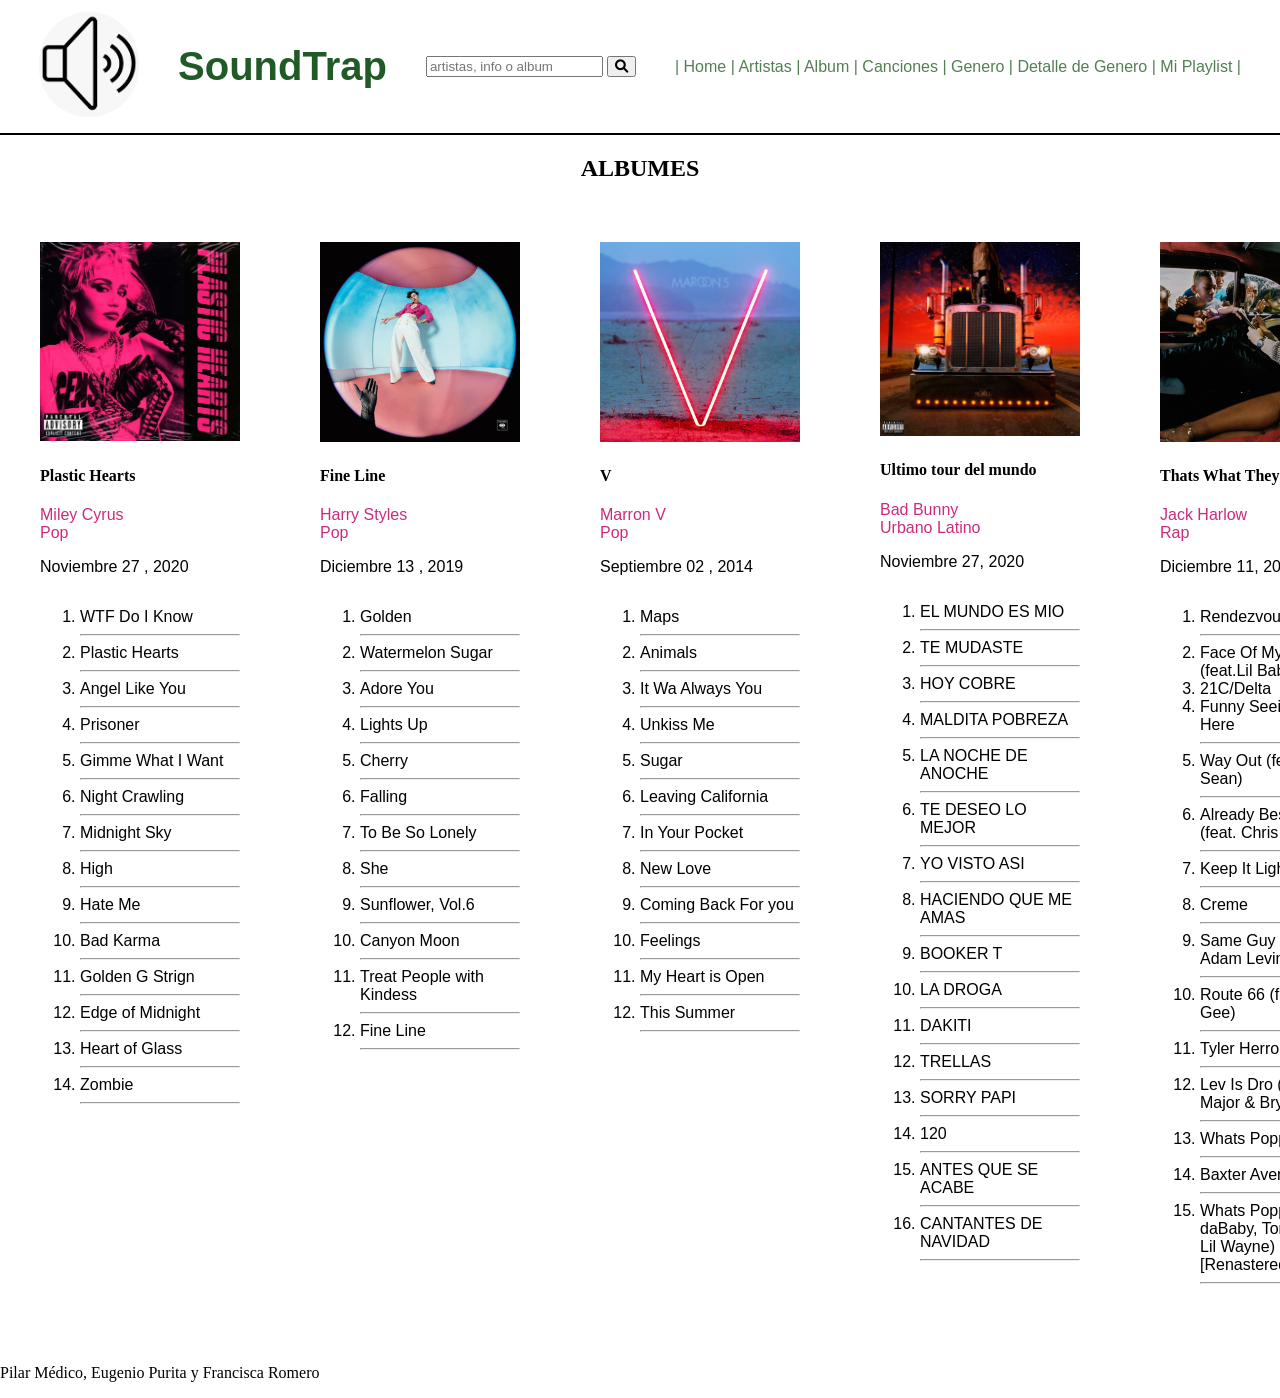
==== album.html @ 4c7ed257 "home y album" ====
<!DOCTYPE html>
<html lang="en">
<head>
    <meta charset="UTF-8">
    <meta http-equiv="X-UA-Compatible" content="IE=edge">
    <meta name="viewport" content="width=device-width, initial-scale=1.0">
    <title>Album</title>
    <link rel="stylesheet" href="./css/style.css">
    <link rel="stylesheet" href="https://cdnjs.cloudflare.com/ajax/libs/font-awesome/6.0.0/css/all.min.css">
  
</head>
<body>
    <header class="headerpadre">
        <div>
            <img src="./css/img/sound logo.png" alt="logo" class="logo">
        </div>
        <h1 class="nombrepag">SoundTrap</h1>
        <div>
            <form action="./track.html" method="get">
                <input type="text" name="busqueda" id="busqueda" placeholder="artistas, info o album">
                <button><i class="fa-solid fa-magnifying-glass"></i></button>
            </form>
        </div>
         
     <nav class="navegacion">
            <a class="navegacion" href="./home.html"> | Home |</a> 
            <a class="navegacion" href="./artist.html">Artistas |</a> 
            <a class="navegacion" href="./album.html">Album |</a> 
            <a class="navegacion" href="./canciones.html">Canciones |</a> 
            <a class="navegacion" href="./genero.html">Genero |</a> 
            <a class="navegacion" href="./detalle-genero.html"> Detalle de Genero |</a>
            <a class="navegacion" href="./playlist.html">Mi Playlist |</a> 
        </nav>
            
    </header>
    <main>
        <div>
            <h2 class="titulo">ALBUMES</h2>
          </div>
       
          <section class="cajaPadre3">
               <article class="Albumes">
                   <a href="./album.html">
                     <img class="top2" src="./css/img/miley-rosa.jpg" alt="">  
                   </a>
                   <h4>Plastic Hearts</h4>
                   <a class="link1" href="./artist.html">Miley Cyrus</a>
                   <a class="link1" href="./genero.html">Pop</a>
                   <p class="letra"> Noviembre 27 , 2020</p>
                   <ol class="letra">
                       <li>WTF Do I Know</li>
                     <hr>
                       <li>Plastic Hearts</li>
                       <hr>
                       <li>Angel Like You</li>
                       <hr>
                       <li>Prisoner</li>
                       <hr>
                       <li>Gimme What I Want</li>
                       <hr>
                       <li>Night Crawling</li>
                       <hr>
                        <li>Midnight Sky</li>
                        <hr>
                        <li>High</li>
                        <hr>
                        <li>Hate Me</li>
                        <hr>
                        <li>Bad Karma</li>
                        <hr>
                        <li>Golden G Strign</li>
                        <hr>
                        <li>Edge of Midnight</li>
                        <hr>
                        <li>Heart of Glass</li>
                        <hr>
                        <li>Zombie</li>
                        <hr>
                   </ol>
               </article>
       
               <article class="Albumes">
                   <a href="./album.html">
                      <img class="top2" src="./css/img/caef2c50-f134-4680-9f92-c6c66817ad62.jpg" alt=""> 
                   </a>
                   <h4>Fine Line</h4>
                   <a class="link1" href="./artist.html">Harry Styles</a>
                   <a class="link1" href="./genero.html">Pop</a>
                   <p class="letra"> Diciembre 13 , 2019</p>
                   <ol class="letra">
                       <li>Golden</li>
                       <hr>
                       <li>Watermelon Sugar</li>
                       <hr>
                       <li>Adore You</li>
                       <hr>
                       <li>Lights Up</li>
                       <hr>
                       <li>Cherry</li>
                       <hr>
                       <li>Falling</li>
                       <hr>
                       <li>To Be So Lonely</li>
                       <hr>
                       <li>She</li>
                       <hr>
                       <li>Sunflower, Vol.6</li>
                       <hr>
                       <li>Canyon Moon</li>
                       <hr>
                       <li>Treat People with Kindess</li>
                       <hr>
                       <li>Fine Line</li>
                       <hr>
                   </ol>
               </article>
       
               <article class="Albumes">
                   <a href="./album.html">
                        <img class="top2" src="./css/img/PHOTO-2022-04-14-16-09-45.jpg" alt="">
                   </a>
                   <h4>V</h4>
                   <a class="link1" href="./artist.html">Marron V</a>
                   <a class="link1" href="./genero.html">Pop</a>
                   <p class="letra"> Septiembre 02 , 2014</p>
                   <ol class="letra">
                       <li>Maps</li>
                       <hr>
                       <li>Animals</li>
                       <hr>
                       <li>It Wa Always You</li>
                       <hr>
                       <li>Unkiss Me</li>
                       <hr>
                       <li>Sugar</li>
                       <hr>
                       <li>Leaving California</li>
                       <hr>
                       <li>In Your Pocket</li>
                       <hr>
                       <li>New Love</li>
                       <hr>
                       <li>Coming Back For you</li>
                       <hr>
                       <li>Feelings</li>
                       <hr>
                       <li>My Heart is Open</li>
                       <hr>
                       <li>This Summer</li>
                       <hr>
                   </ol>
               </article>
       
               <article class="Albumes">
                   <a href="./album.html">
                       <img  class="top2" src="./css/img/PHOTO-2022-04-14-16-10-49.jpg" alt="">
                   </a>
                   <h4>Ultimo tour del mundo</h4>
                   <a class="link1" href="./artist.html">Bad Bunny</a>
                   <a class="link1" href="./genero.html">Urbano Latino</a>
                   <p class="letra"> Noviembre 27, 2020</p>
                   <ol class="letra">
                       <li>EL MUNDO ES MIO</li>
                       <hr>
                       <li>TE MUDASTE</li>
                       <hr>
                       <li>HOY COBRE</li>
                       <hr>
                       <li>MALDITA POBREZA</li>
                       <hr>
                       <li>LA NOCHE DE ANOCHE</li>
                       <hr>
                       <li>TE DESEO LO MEJOR</li>
                       <hr>
                       <li>YO VISTO ASI</li>
                       <hr>
                       <li>HACIENDO QUE ME AMAS</li>
                       <hr>
                       <li>BOOKER T</li>
                       <hr>
                       <li>LA DROGA</li>
                       <hr>
                       <li>DAKITI</li>
                       <hr>
                       <li>TRELLAS</li>
                       <hr>
                       <li>SORRY PAPI</li>
                       <hr>
                       <li>120</li>
                       <hr>
                       <li>ANTES QUE SE ACABE</li>
                       <hr>
                       <li>CANTANTES DE NAVIDAD</li>
                       <hr>
                   </ol>
               </article>
       
               <article class="Albumes">
                   <a href="./album.html">
                        <img class="top2" src="./css/img/PHOTO-2022-04-14-16-12-38.jpg" alt="">
                   </a>
                   <h4>Thats What They All Say</h4>
                   <a class="link1" href="./artist.html">Jack Harlow</a>
                   <a class="link1" href="./genero.html">Rap</a>
                   <p class="letra"> Diciembre 11, 2020</p>
                   <ol class="letra">
                       <li>Rendezvous </li>
                       <hr>
                       <li>Face Of My City (feat.Lil Baby)
                    </li>
                       <li>21C/Delta
                    </li>
                       <li>Funny Seeing You Here</li>
                       <hr>
                       <li>Way Out (feat. Big Sean)</li>
                       <hr>
                       <li>Already Best Friend (feat. Chris Brown)</li>
                       <hr>
                       <li>Keep It Light</li>
                       <hr>
                       <li>Creme</li>
                       <hr>
                       <li> Same Guy (feat. Adam Levine)</li>
                       <hr>
                       <li>Route 66 (feat. EST Gee)</li>
                       <hr>
                       <li>Tyler Herro</li>
                       <hr>
                       <li>Lev Is Dro (feat. Static Major & Bryson Tiller)</li>
                       <hr>
                       <li>Whats Poppin</li>
                       <hr>
                       <li>Baxter Avenue</li>
                       <hr>
                       <li>Whats Poppin (feat. daBaby, Tory Lanez & Lil Wayne) [Renastered]</li>
                       <hr>
                   </ol>
               </article>
          </section>
    </main>
    <footer>
        <p> Pilar Médico, Eugenio Purita y Francisca Romero</p>
    </footer>
</body>
</html>
---- css/style.css ----
*{box-sizing: border-box;}
body{
    margin: 0;
    background-color: rgb(255, 255, 255);
}
.navegacion{
    color: rgb(84, 126, 84);
    font-family: 'Ubuntu', sans-serif;
    text-decoration: none;
}

.logo{
    width: 100px;
    border-radius: 100px;
}
.headerpadre{
    height: 15vh;
    border-bottom: 2px solid black;
    display: flex;
    align-items: center;
    justify-content: space-evenly;
}
.nombrepag{
    color: rgb(31, 90, 39) ;
    font-size: 40px;
    background-position: right center;
    font-family: 'Ubuntu', sans-serif;
}
.division{
    color: black;
    text-decoration: none;
    font-family: 'Varela Round', sans-serif;
    font-size: 25px;
    display: flex;
    justify-content: center;
    space
}

.cajaPadre1{
    display: flex;
}

.top{
    display: flex;
    flex-direction: column;
    padding: 10px;
    margin: 30px;
}

.top1{
    width: 400px;
}

.cajaPadre2{
    display: flex;
}

.Artistas{
    display: flex;
    flex-direction: column;
    padding: 10px;
    margin: 30px;
}

.top2{
    width: 200px;
}

.titulo{
   text-align: center;
}

.v{
    width: 200px;
    height: 199px;
}

.cajaPadre3{
    display: flex;
}

.Albumes{
    display: flex;
    flex-direction: column;
    padding: 10px;
    margin: 30px;  
}

.cajaPadre4{
    display: flex;
    
}

.Canciones{
    display: flex;
    flex-direction: column;
    padding: 10px;
    margin: 30px;  
    width: 220px;
    height: 220px;
}

.letra{
    font-family:'Ubuntu', sans-serif ;
}
.link1{
    font-family:'Ubuntu', sans-serif ;
    text-decoration: none;
    color: rgb(203, 44, 126);
}
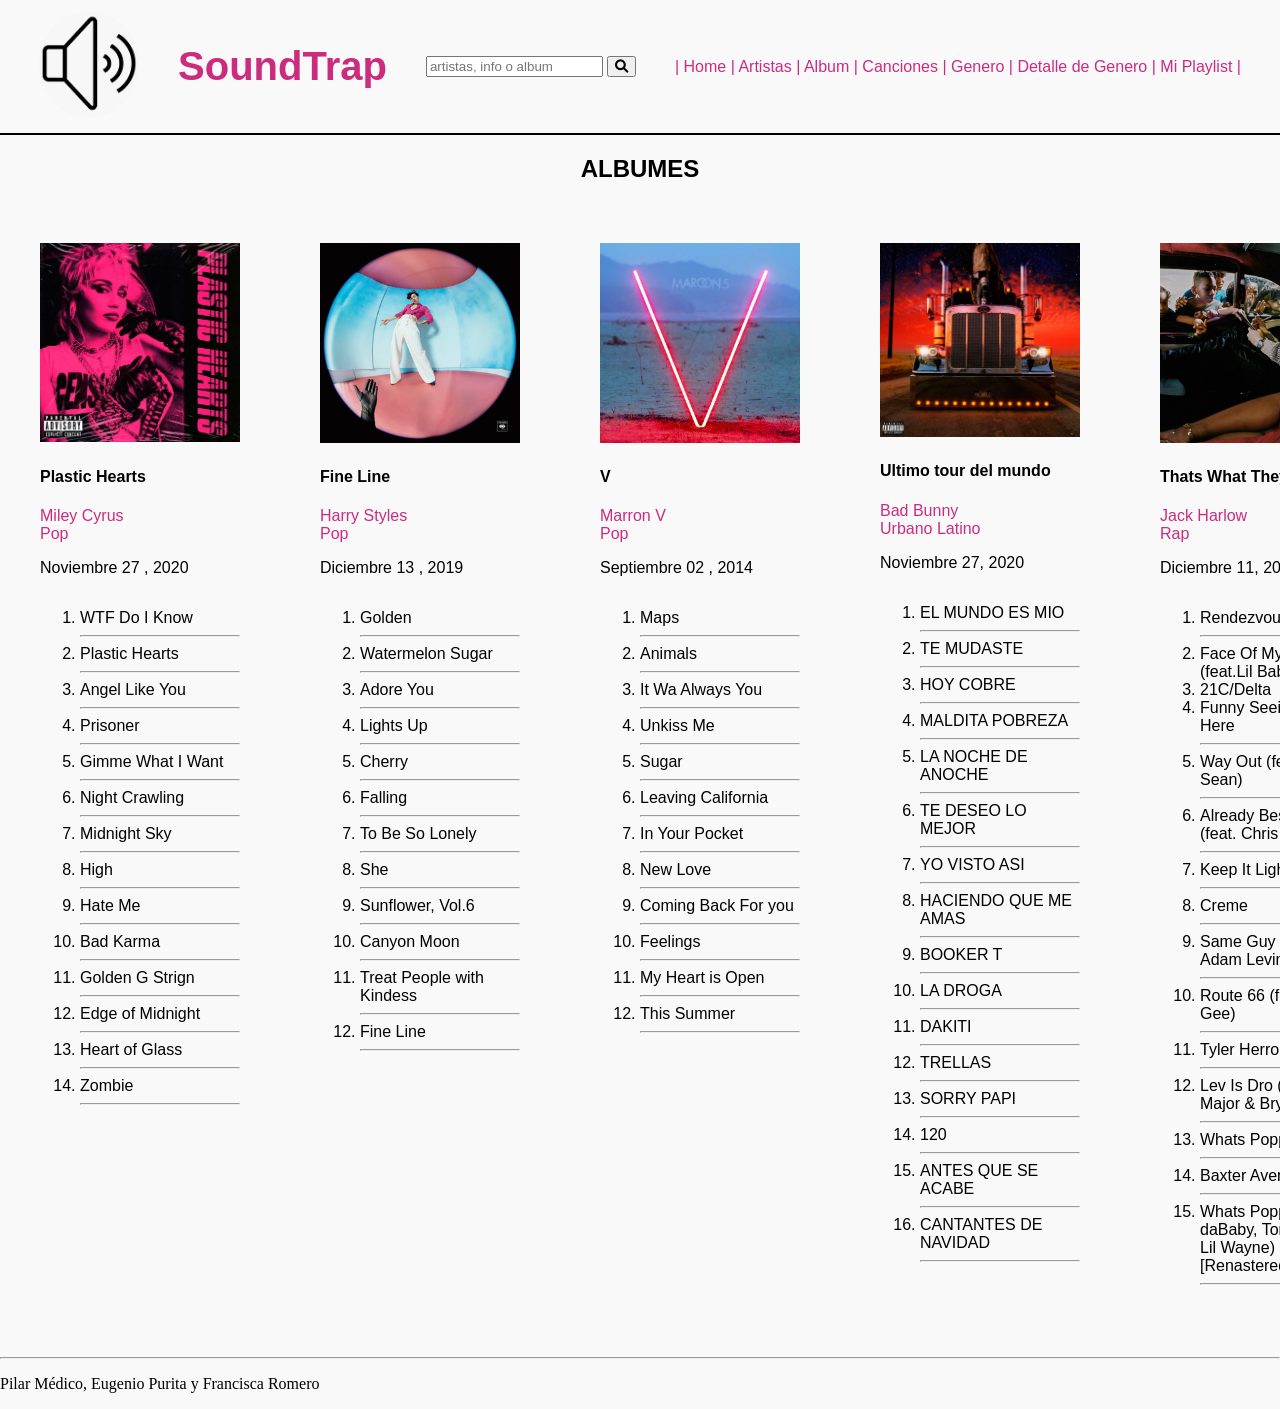
==== commit 85813e27: "cambio en detalle y genero y footer" ====
--- a/album.html
+++ b/album.html
@@ -43,7 +43,7 @@
                    <a href="./album.html">
                      <img class="top2" src="./css/img/miley-rosa.jpg" alt="">  
                    </a>
-                   <h4>Plastic Hearts</h4>
+                   <h4 class="letra">Plastic Hearts</h4>
                    <a class="link1" href="./artist.html">Miley Cyrus</a>
                    <a class="link1" href="./genero.html">Pop</a>
                    <p class="letra"> Noviembre 27 , 2020</p>
@@ -83,7 +83,7 @@
                    <a href="./album.html">
                       <img class="top2" src="./css/img/caef2c50-f134-4680-9f92-c6c66817ad62.jpg" alt=""> 
                    </a>
-                   <h4>Fine Line</h4>
+                   <h4 class="letra">Fine Line</h4>
                    <a class="link1" href="./artist.html">Harry Styles</a>
                    <a class="link1" href="./genero.html">Pop</a>
                    <p class="letra"> Diciembre 13 , 2019</p>
@@ -119,7 +119,7 @@
                    <a href="./album.html">
                         <img class="top2" src="./css/img/PHOTO-2022-04-14-16-09-45.jpg" alt="">
                    </a>
-                   <h4>V</h4>
+                   <h4 class="letra">V</h4>
                    <a class="link1" href="./artist.html">Marron V</a>
                    <a class="link1" href="./genero.html">Pop</a>
                    <p class="letra"> Septiembre 02 , 2014</p>
@@ -155,7 +155,7 @@
                    <a href="./album.html">
                        <img  class="top2" src="./css/img/PHOTO-2022-04-14-16-10-49.jpg" alt="">
                    </a>
-                   <h4>Ultimo tour del mundo</h4>
+                   <h4 class="letra">Ultimo tour del mundo</h4>
                    <a class="link1" href="./artist.html">Bad Bunny</a>
                    <a class="link1" href="./genero.html">Urbano Latino</a>
                    <p class="letra"> Noviembre 27, 2020</p>
@@ -199,7 +199,7 @@
                    <a href="./album.html">
                         <img class="top2" src="./css/img/PHOTO-2022-04-14-16-12-38.jpg" alt="">
                    </a>
-                   <h4>Thats What They All Say</h4>
+                   <h4 class="letra">Thats What They All Say</h4>
                    <a class="link1" href="./artist.html">Jack Harlow</a>
                    <a class="link1" href="./genero.html">Rap</a>
                    <p class="letra"> Diciembre 11, 2020</p>
@@ -239,6 +239,7 @@
           </section>
     </main>
     <footer>
+        <hr>
         <p> Pilar Médico, Eugenio Purita y Francisca Romero</p>
     </footer>
 </body>
--- a/css/style.css
+++ b/css/style.css
@@ -1,10 +1,10 @@
 *{box-sizing: border-box;}
 body{
     margin: 0;
-    background-color: rgb(255, 255, 255);
+    background-color: rgb(249, 249, 249);
 }
 .navegacion{
-    color: rgb(84, 126, 84);
+    color: rgb(203, 44, 126);;
     font-family: 'Ubuntu', sans-serif;
     text-decoration: none;
 }
@@ -21,7 +21,7 @@
     justify-content: space-evenly;
 }
 .nombrepag{
-    color: rgb(31, 90, 39) ;
+    color: rgb(203, 44, 126);;
     font-size: 40px;
     background-position: right center;
     font-family: 'Ubuntu', sans-serif;
@@ -68,6 +68,7 @@
 
 .titulo{
    text-align: center;
+   font-family:'Ubuntu', sans-serif ;
 }
 
 .v{
@@ -109,6 +110,35 @@
     color: rgb(203, 44, 126);
 }
 
+.linkplaylist{
+    text-decoration: none;
+    font-family:'Ubuntu', sans-serif ; 
+    color: rgb(203, 44, 126);
+}
+
+.genero{
+    justify-content: space-evenly;
+}
+
+.generoJ{
+    justify-content: center;
+}
+
+.infoparrafo{
+    display: flex;
+}
+ 
+.parrafo{
+    display: flex;
+    flex-direction: column;
+    padding: 20px;
+    font-family:'Ubuntu', sans-serif ; 
+    margin: 30px;
+}
+.info{
+    background-color: rgb(246, 198, 230);
+    padding: 10px;
+}
 
 
 
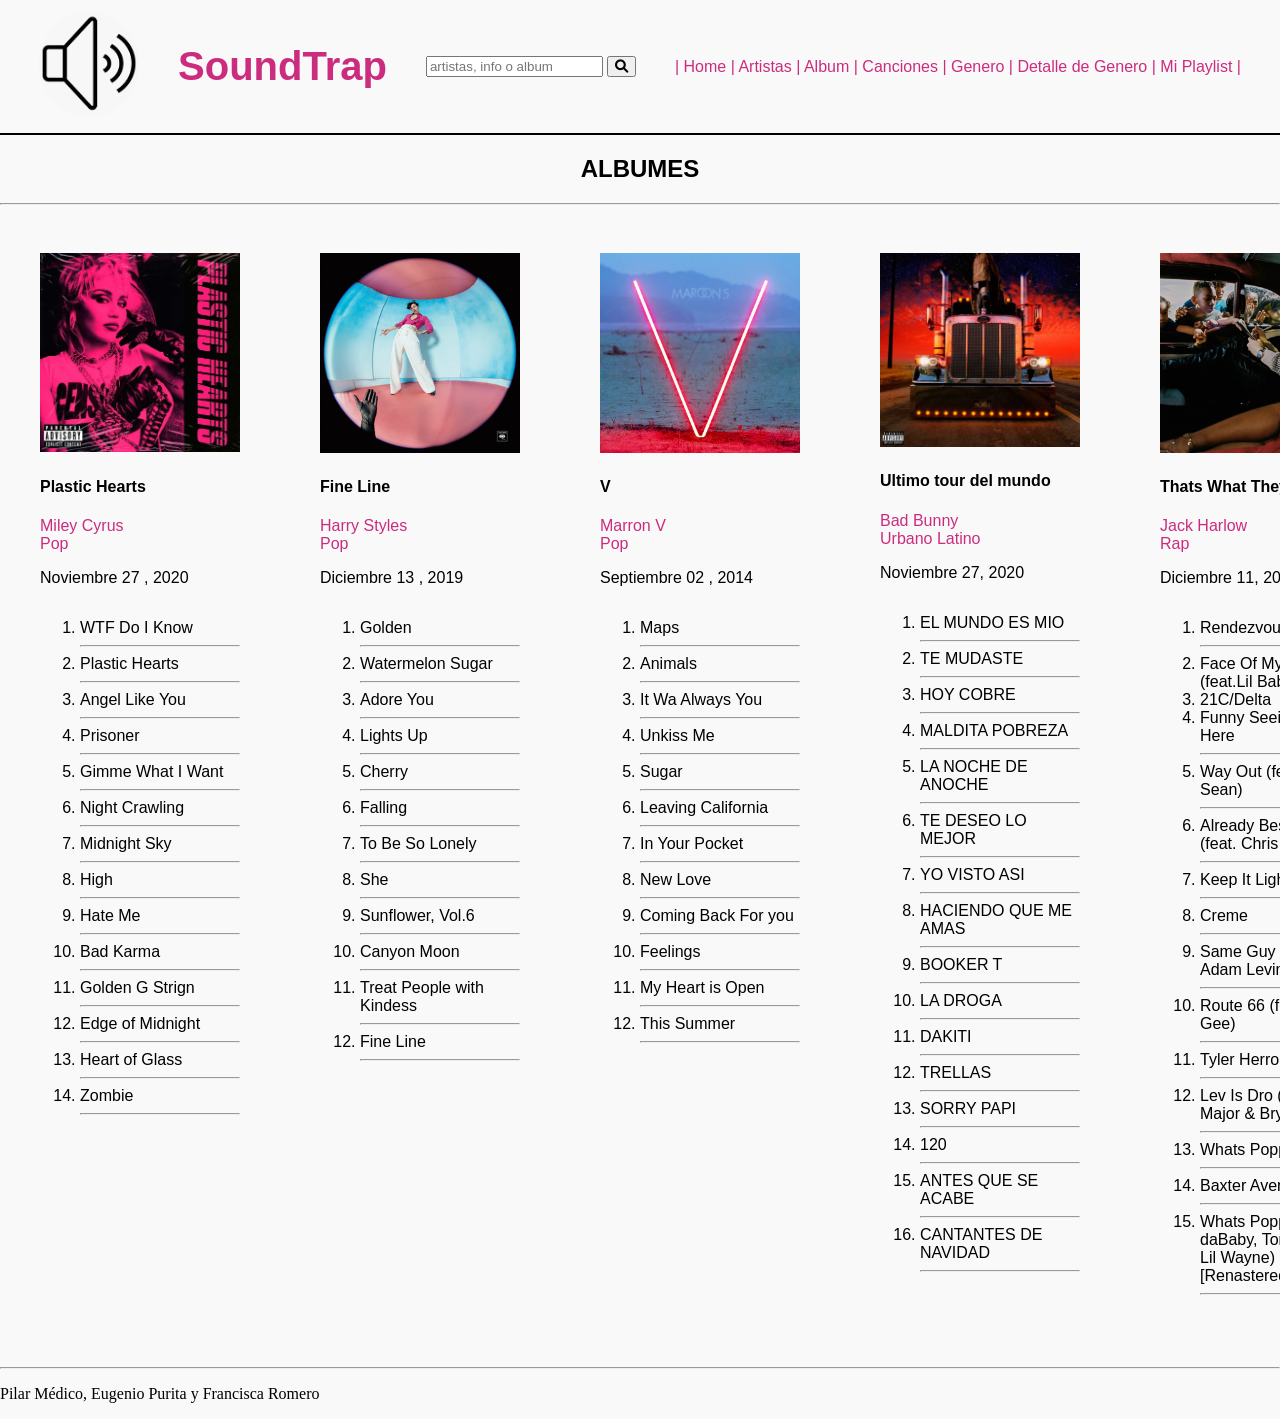
==== commit bb897470: "playlist" ====
--- a/album.html
+++ b/album.html
@@ -37,6 +37,7 @@
         <div>
             <h2 class="titulo">ALBUMES</h2>
           </div>
+          <hr>
        
           <section class="cajaPadre3">
                <article class="Albumes">
--- a/css/style.css
+++ b/css/style.css
@@ -140,6 +140,12 @@
     padding: 10px;
 }
 
+.playlist{
+    display: flex;
+    justify-content: center;
+    padding: 10px;
+    margin: 30px;  
+}
 
 
 
@@ -157,3 +163,4 @@
 
 
 
+
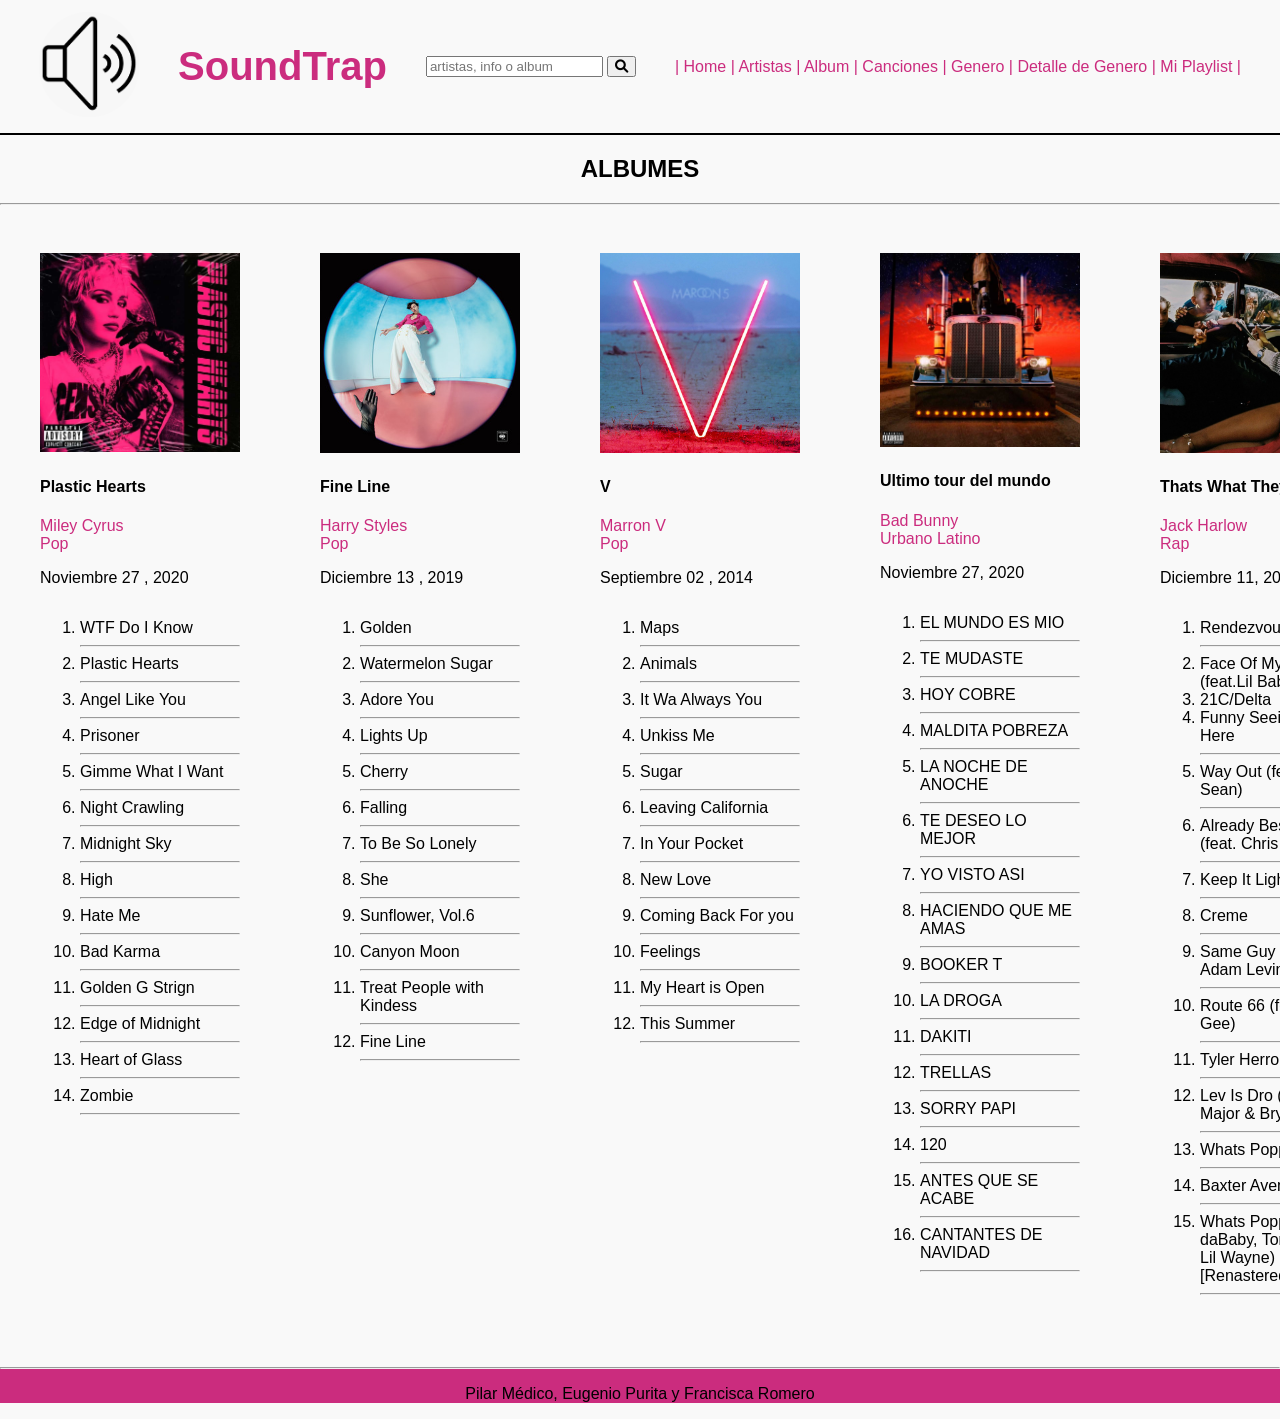
==== commit 588f278a: "creacion del track y modificacion de plalylist" ====
--- a/album.html
+++ b/album.html
@@ -239,9 +239,9 @@
                </article>
           </section>
     </main>
-    <footer>
+    <footer class="footer">
         <hr>
-        <p> Pilar Médico, Eugenio Purita y Francisca Romero</p>
+        <p class="letra"> Pilar Médico, Eugenio Purita y Francisca Romero</p>
     </footer>
 </body>
 </html>
--- a/css/style.css
+++ b/css/style.css
@@ -48,7 +48,7 @@
 }
 
 .top1{
-    width: 400px;
+    width: 400px; 
 }
 
 .cajaPadre2{
@@ -103,6 +103,8 @@
 
 .letra{
     font-family:'Ubuntu', sans-serif ;
+    text-decoration: none;
+    color: black;
 }
 .link1{
     font-family:'Ubuntu', sans-serif ;
@@ -147,6 +149,12 @@
     margin: 30px;  
 }
 
+.footer{
+    box-sizing: border-box;
+    background-color: rgb(203, 44, 126);
+    text-align: center;
+    color: rgb(4, 4, 4);
+}
 
 
 
@@ -164,3 +172,4 @@
 
 
 
+
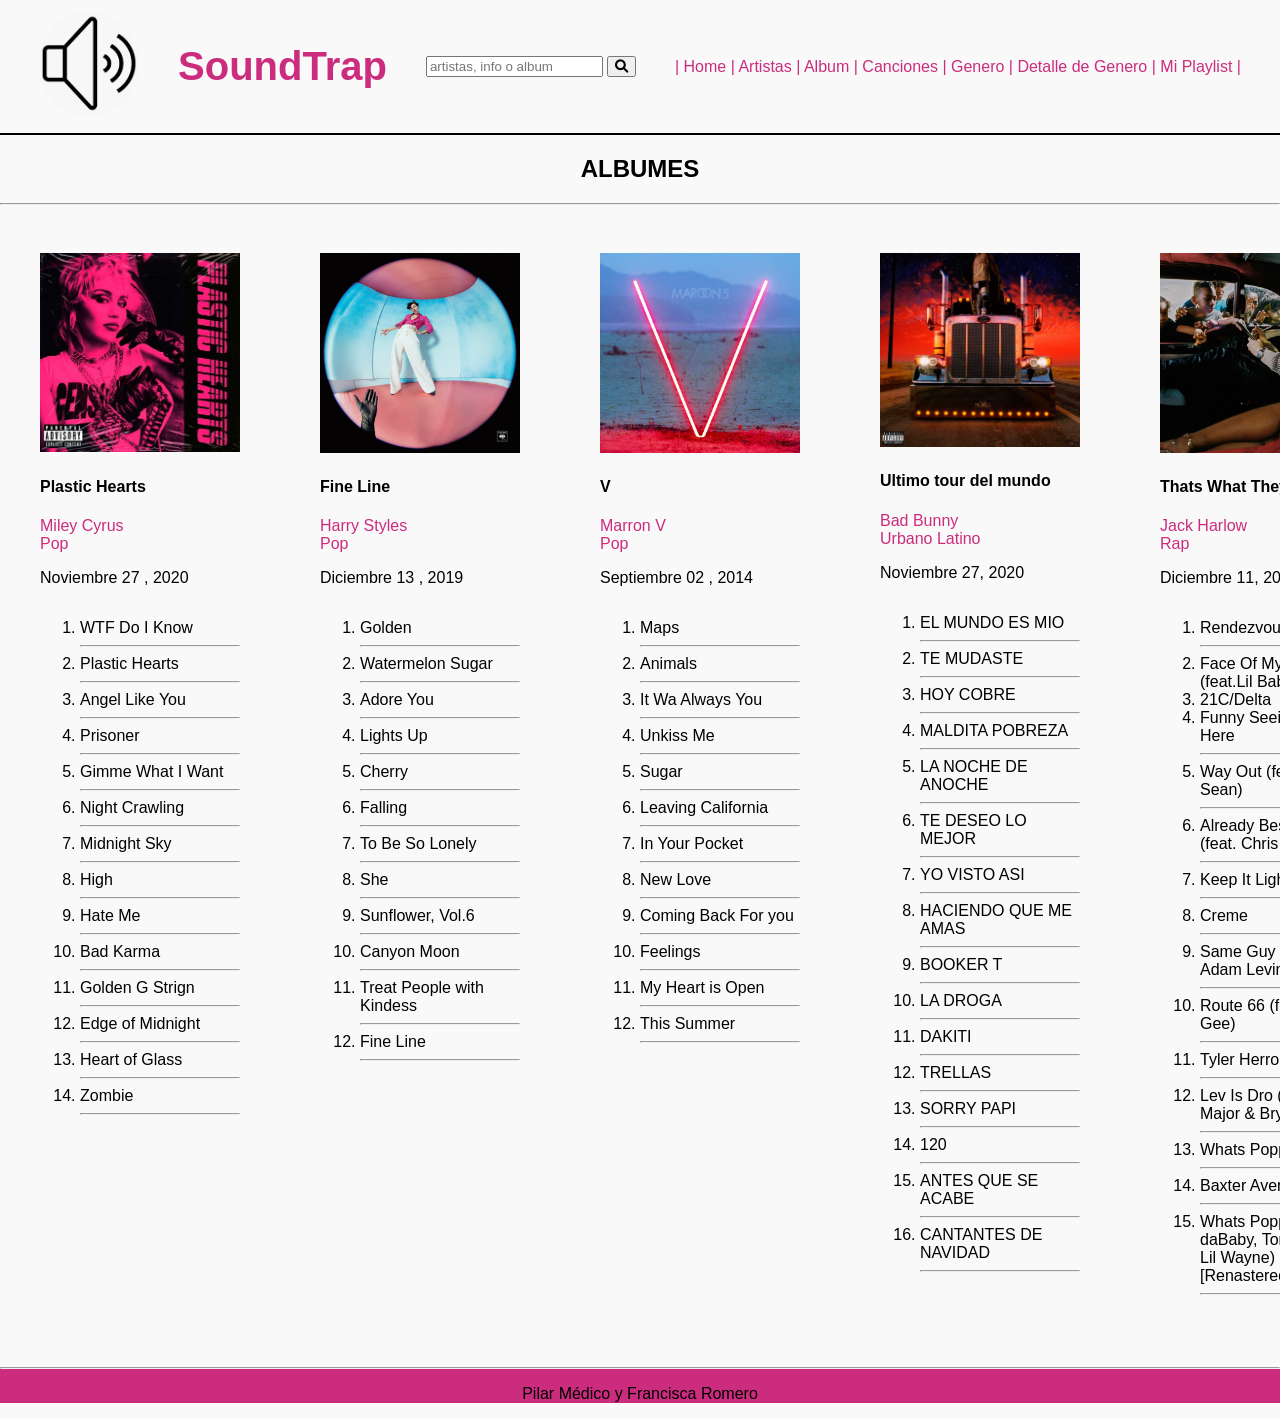
==== commit d02f0e16: "archivos js, vinculacion, boton submit" ====
--- a/album.html
+++ b/album.html
@@ -18,7 +18,7 @@
         <div>
             <form action="./track.html" method="get">
                 <input type="text" name="busqueda" id="busqueda" placeholder="artistas, info o album">
-                <button><i class="fa-solid fa-magnifying-glass"></i></button>
+                <button type="submit"><i class="fa-solid fa-magnifying-glass"></i></button>
             </form>
         </div>
          
@@ -241,7 +241,8 @@
     </main>
     <footer class="footer">
         <hr>
-        <p class="letra"> Pilar Médico, Eugenio Purita y Francisca Romero</p>
+        <p class="letra"> Pilar Médico y Francisca Romero</p>
     </footer>
+    <script type="text/javascript" src="./js/album.js"></script>
 </body>
 </html>
--- a/css/style.css
+++ b/css/style.css
@@ -156,20 +156,62 @@
     color: rgb(4, 4, 4);
 }
 
-
-
-
-
-
-
-
-
-
-
-
-
-
-
-
-
-
+@media (max-width: 420px){
+    .headerpadre{
+        display: inline;
+    }
+    
+    .cajaPadre1{
+        display: inline;
+    }
+    
+    .top1{
+        width: 55vw;
+    }
+
+    .cajaPadre2{
+        display: inline;
+    }
+
+    .Artistas{
+        width: 55vw;
+    }
+
+    .cajaPadre3{
+        display: inline;
+    }
+
+    .Albumes{
+        width: 55vw;
+    }
+
+    .cajaPadre4{
+        display: inline;
+    }
+
+    .Canciones{
+        width: 55vw;
+    }
+
+    .infoparrafo{
+        display: inline;
+    }
+
+    
+}
+    
+
+
+
+
+
+
+
+
+
+
+
+
+
+
+
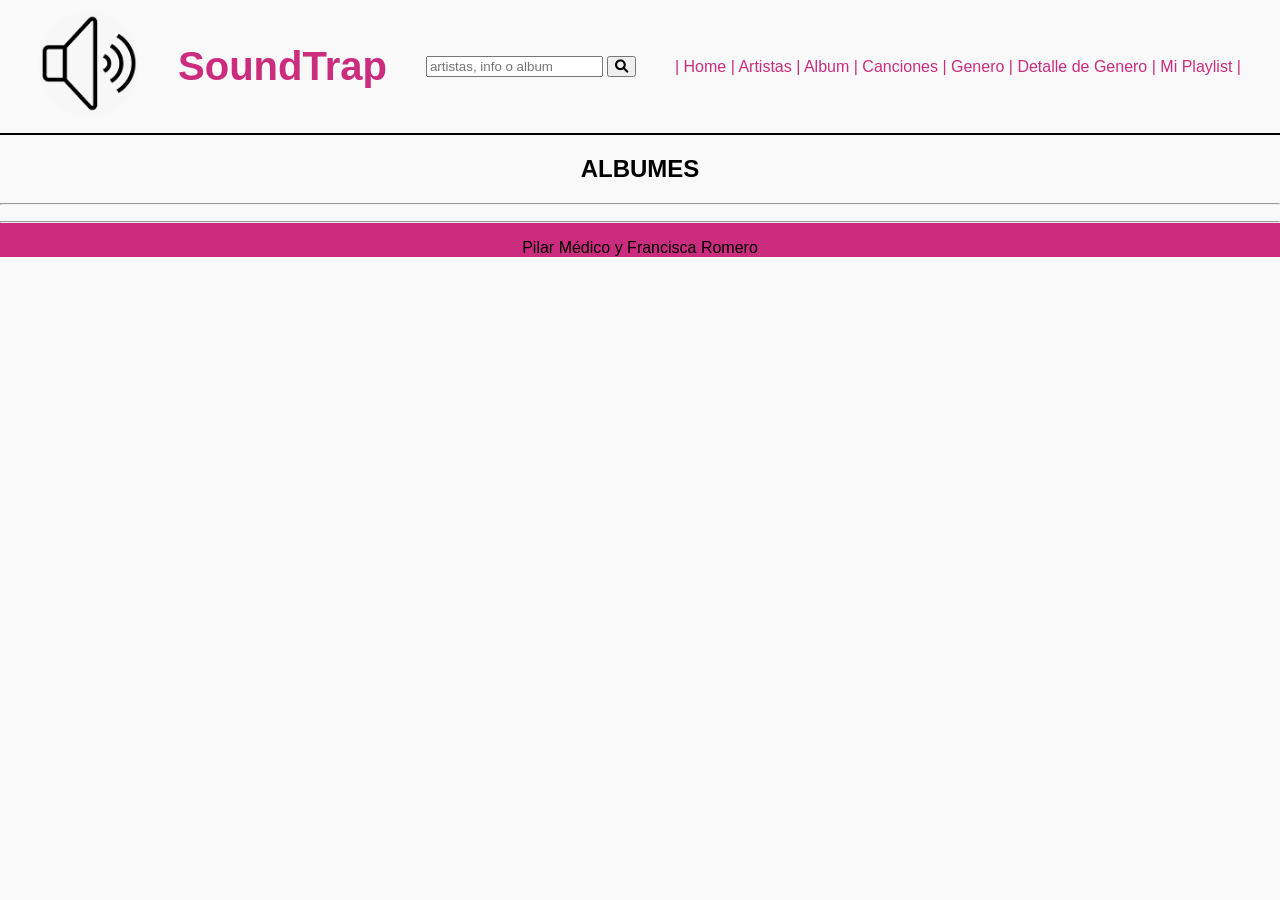
==== commit 56e0c91c: "dettale artistas y detalle albumes" ====
--- a/album.html
+++ b/album.html
@@ -40,203 +40,7 @@
           <hr>
        
           <section class="cajaPadre3">
-               <article class="Albumes">
-                   <a href="./album.html">
-                     <img class="top2" src="./css/img/miley-rosa.jpg" alt="">  
-                   </a>
-                   <h4 class="letra">Plastic Hearts</h4>
-                   <a class="link1" href="./artist.html">Miley Cyrus</a>
-                   <a class="link1" href="./genero.html">Pop</a>
-                   <p class="letra"> Noviembre 27 , 2020</p>
-                   <ol class="letra">
-                       <li>WTF Do I Know</li>
-                     <hr>
-                       <li>Plastic Hearts</li>
-                       <hr>
-                       <li>Angel Like You</li>
-                       <hr>
-                       <li>Prisoner</li>
-                       <hr>
-                       <li>Gimme What I Want</li>
-                       <hr>
-                       <li>Night Crawling</li>
-                       <hr>
-                        <li>Midnight Sky</li>
-                        <hr>
-                        <li>High</li>
-                        <hr>
-                        <li>Hate Me</li>
-                        <hr>
-                        <li>Bad Karma</li>
-                        <hr>
-                        <li>Golden G Strign</li>
-                        <hr>
-                        <li>Edge of Midnight</li>
-                        <hr>
-                        <li>Heart of Glass</li>
-                        <hr>
-                        <li>Zombie</li>
-                        <hr>
-                   </ol>
-               </article>
-       
-               <article class="Albumes">
-                   <a href="./album.html">
-                      <img class="top2" src="./css/img/caef2c50-f134-4680-9f92-c6c66817ad62.jpg" alt=""> 
-                   </a>
-                   <h4 class="letra">Fine Line</h4>
-                   <a class="link1" href="./artist.html">Harry Styles</a>
-                   <a class="link1" href="./genero.html">Pop</a>
-                   <p class="letra"> Diciembre 13 , 2019</p>
-                   <ol class="letra">
-                       <li>Golden</li>
-                       <hr>
-                       <li>Watermelon Sugar</li>
-                       <hr>
-                       <li>Adore You</li>
-                       <hr>
-                       <li>Lights Up</li>
-                       <hr>
-                       <li>Cherry</li>
-                       <hr>
-                       <li>Falling</li>
-                       <hr>
-                       <li>To Be So Lonely</li>
-                       <hr>
-                       <li>She</li>
-                       <hr>
-                       <li>Sunflower, Vol.6</li>
-                       <hr>
-                       <li>Canyon Moon</li>
-                       <hr>
-                       <li>Treat People with Kindess</li>
-                       <hr>
-                       <li>Fine Line</li>
-                       <hr>
-                   </ol>
-               </article>
-       
-               <article class="Albumes">
-                   <a href="./album.html">
-                        <img class="top2" src="./css/img/PHOTO-2022-04-14-16-09-45.jpg" alt="">
-                   </a>
-                   <h4 class="letra">V</h4>
-                   <a class="link1" href="./artist.html">Marron V</a>
-                   <a class="link1" href="./genero.html">Pop</a>
-                   <p class="letra"> Septiembre 02 , 2014</p>
-                   <ol class="letra">
-                       <li>Maps</li>
-                       <hr>
-                       <li>Animals</li>
-                       <hr>
-                       <li>It Wa Always You</li>
-                       <hr>
-                       <li>Unkiss Me</li>
-                       <hr>
-                       <li>Sugar</li>
-                       <hr>
-                       <li>Leaving California</li>
-                       <hr>
-                       <li>In Your Pocket</li>
-                       <hr>
-                       <li>New Love</li>
-                       <hr>
-                       <li>Coming Back For you</li>
-                       <hr>
-                       <li>Feelings</li>
-                       <hr>
-                       <li>My Heart is Open</li>
-                       <hr>
-                       <li>This Summer</li>
-                       <hr>
-                   </ol>
-               </article>
-       
-               <article class="Albumes">
-                   <a href="./album.html">
-                       <img  class="top2" src="./css/img/PHOTO-2022-04-14-16-10-49.jpg" alt="">
-                   </a>
-                   <h4 class="letra">Ultimo tour del mundo</h4>
-                   <a class="link1" href="./artist.html">Bad Bunny</a>
-                   <a class="link1" href="./genero.html">Urbano Latino</a>
-                   <p class="letra"> Noviembre 27, 2020</p>
-                   <ol class="letra">
-                       <li>EL MUNDO ES MIO</li>
-                       <hr>
-                       <li>TE MUDASTE</li>
-                       <hr>
-                       <li>HOY COBRE</li>
-                       <hr>
-                       <li>MALDITA POBREZA</li>
-                       <hr>
-                       <li>LA NOCHE DE ANOCHE</li>
-                       <hr>
-                       <li>TE DESEO LO MEJOR</li>
-                       <hr>
-                       <li>YO VISTO ASI</li>
-                       <hr>
-                       <li>HACIENDO QUE ME AMAS</li>
-                       <hr>
-                       <li>BOOKER T</li>
-                       <hr>
-                       <li>LA DROGA</li>
-                       <hr>
-                       <li>DAKITI</li>
-                       <hr>
-                       <li>TRELLAS</li>
-                       <hr>
-                       <li>SORRY PAPI</li>
-                       <hr>
-                       <li>120</li>
-                       <hr>
-                       <li>ANTES QUE SE ACABE</li>
-                       <hr>
-                       <li>CANTANTES DE NAVIDAD</li>
-                       <hr>
-                   </ol>
-               </article>
-       
-               <article class="Albumes">
-                   <a href="./album.html">
-                        <img class="top2" src="./css/img/PHOTO-2022-04-14-16-12-38.jpg" alt="">
-                   </a>
-                   <h4 class="letra">Thats What They All Say</h4>
-                   <a class="link1" href="./artist.html">Jack Harlow</a>
-                   <a class="link1" href="./genero.html">Rap</a>
-                   <p class="letra"> Diciembre 11, 2020</p>
-                   <ol class="letra">
-                       <li>Rendezvous </li>
-                       <hr>
-                       <li>Face Of My City (feat.Lil Baby)
-                    </li>
-                       <li>21C/Delta
-                    </li>
-                       <li>Funny Seeing You Here</li>
-                       <hr>
-                       <li>Way Out (feat. Big Sean)</li>
-                       <hr>
-                       <li>Already Best Friend (feat. Chris Brown)</li>
-                       <hr>
-                       <li>Keep It Light</li>
-                       <hr>
-                       <li>Creme</li>
-                       <hr>
-                       <li> Same Guy (feat. Adam Levine)</li>
-                       <hr>
-                       <li>Route 66 (feat. EST Gee)</li>
-                       <hr>
-                       <li>Tyler Herro</li>
-                       <hr>
-                       <li>Lev Is Dro (feat. Static Major & Bryson Tiller)</li>
-                       <hr>
-                       <li>Whats Poppin</li>
-                       <hr>
-                       <li>Baxter Avenue</li>
-                       <hr>
-                       <li>Whats Poppin (feat. daBaby, Tory Lanez & Lil Wayne) [Renastered]</li>
-                       <hr>
-                   </ol>
-               </article>
+              
           </section>
     </main>
     <footer class="footer">
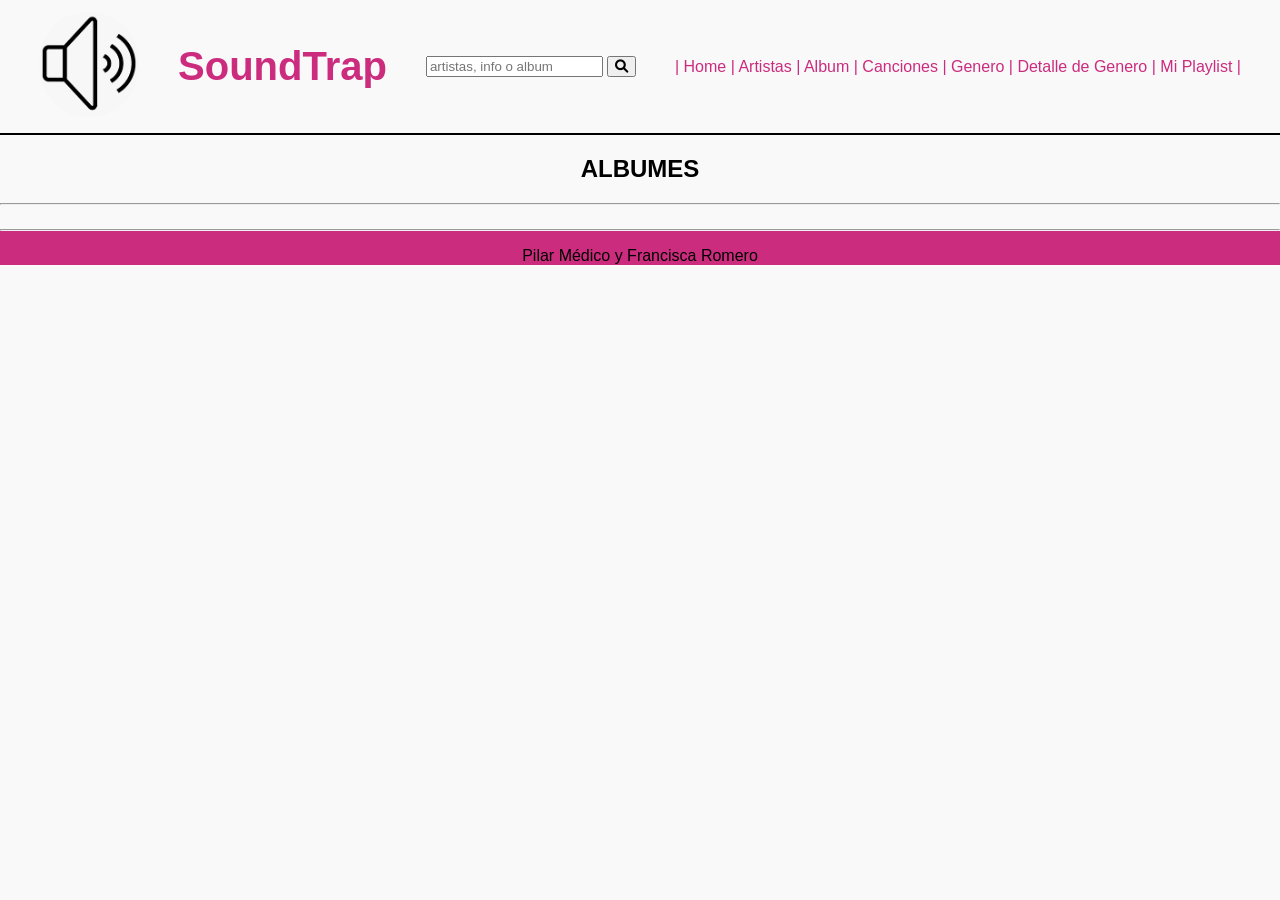
==== commit 419e42fb: "detalle de album" ====
--- a/album.html
+++ b/album.html
@@ -42,6 +42,7 @@
           <section class="cajaPadre3">
               
           </section>
+          <ol class="listaCanciones"></ol>
     </main>
     <footer class="footer">
         <hr>
--- a/css/style.css
+++ b/css/style.css
@@ -128,6 +128,7 @@
 
 .infoparrafo{
     display: flex;
+    flex-direction: column;
 }
  
 .parrafo{
@@ -199,19 +200,4 @@
 
     
 }
-    
-
-
-
-
-
-
-
-
-
-
-
-
-
-
-
+    
